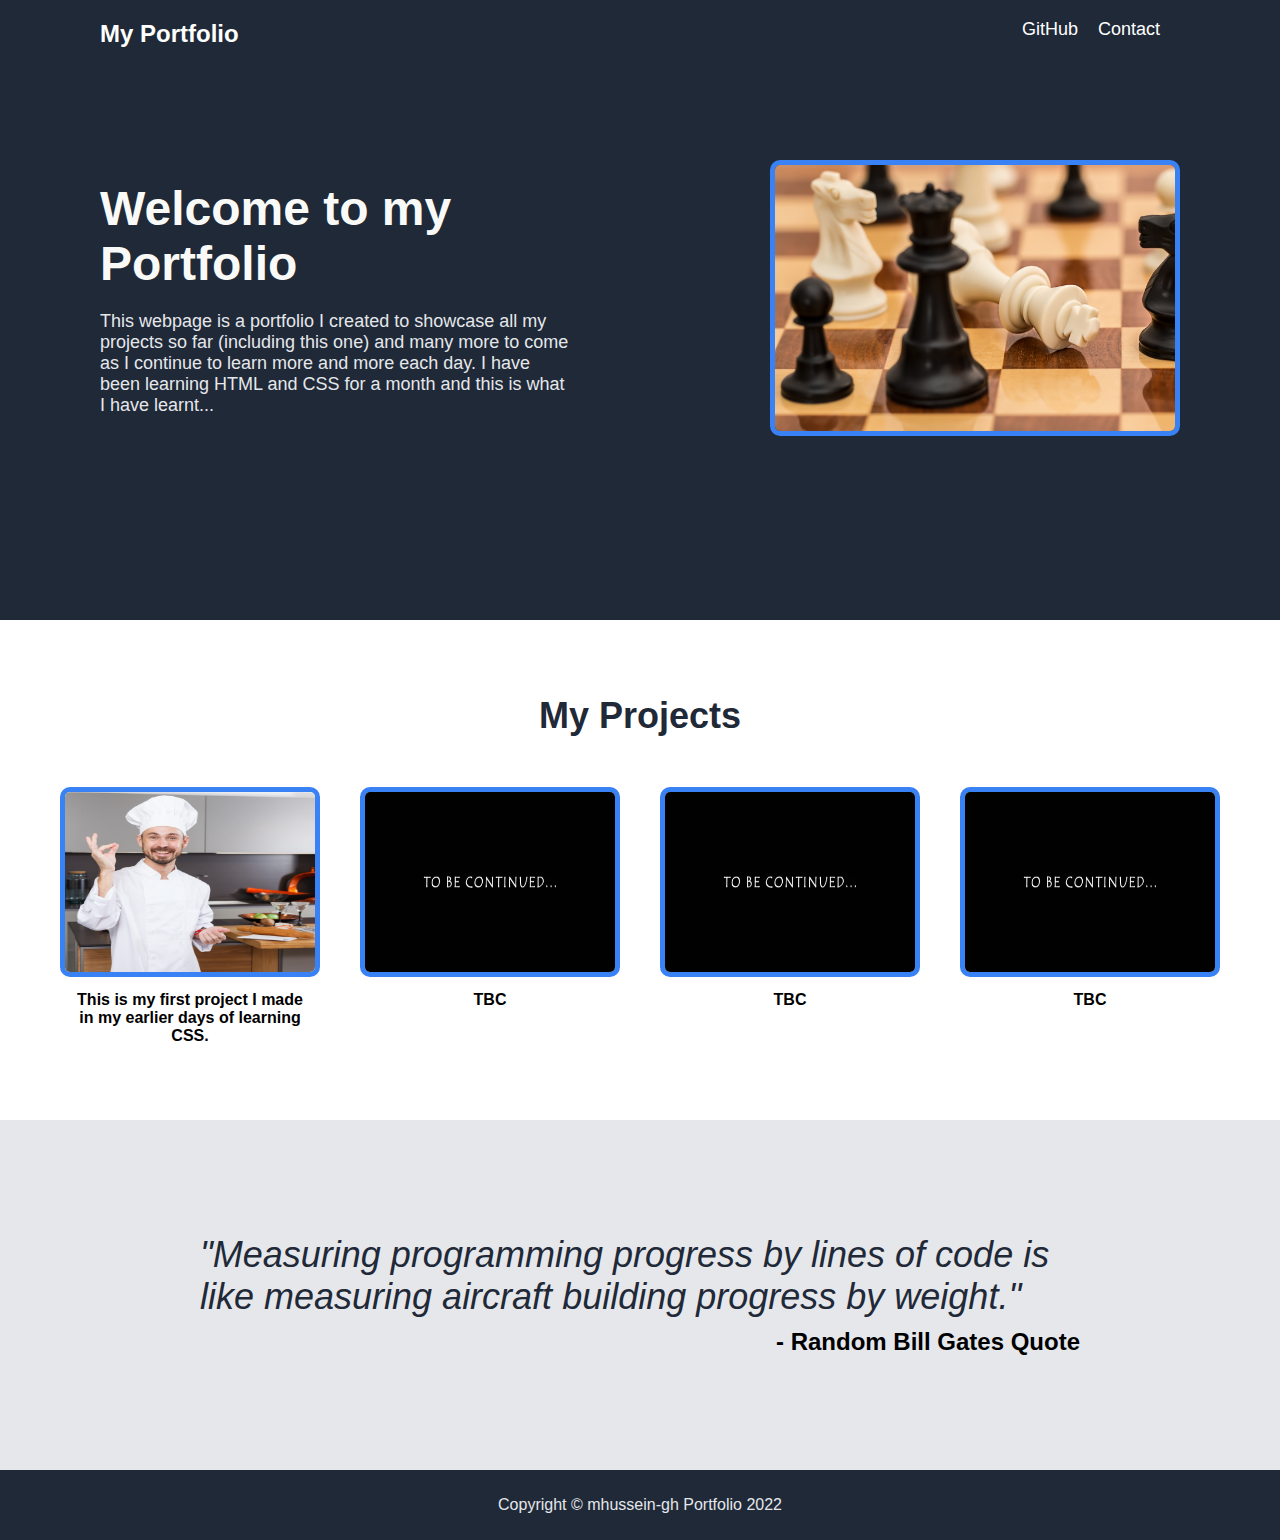
==== index.html @ d1d01e8b "complete portfolio" ====
<!DOCTYPE html>
<html lang="en">
<head>
    <meta charset="UTF-8">
    <meta http-equiv="X-UA-Compatible" content="IE=edge">
    <meta name="viewport" content="width=device-width, initial-scale=1.0">
    <link rel="stylesheet" type="text/css" href="style.css">
    <title>Landing Page Project</title>
</head>
<header>
    <div class="nav-container">
        <div class="header-left">
            <h2 class="logo"><a href="">My Portfolio</a></h2>
        </div>
        <div class="header-right">
            <ul class="nav-bar">
                <li class="link-one"><a href="https://github.com/mhussein-gh" target="_blank">GitHub</a></li>
                <li class="link-two"><a href="mailto:husseinmohsin1997@gmail.com" target="_blank">Contact</a></li>
                <li class="link-three"><a href=""></a></li>
            </ul>
        </div>
    </div>
    <div class="header">
        <div class="main-header">
            <h1 class="header-title">Welcome to my Portfolio</h1>
            <p class="header-subtext">This webpage is a portfolio I created to showcase all my projects so far (including this one) and many more to come as I continue to learn more and more each day. I have been learning HTML and CSS for a month and this is what I have learnt...</p>
        </div>
        <div>
            <img class="img" src="imgs/chess.jpg" alt="random img">
        </div>
    </div>
</header>
<body>
    <div class="main-body">
        <h2 class="body-title">My Projects</h2>
        <div class="body-imgs">
            <div class="img">
                <a href="./Projects/odin-recipes/index.html"><img src="imgs/chef.jpg" alt=""></a>
                <figcaption>This is my first project I made in my earlier days of learning CSS.</figcaption>
            </div>
            <div class="img">
                <a href="https://youtu.be/dQw4w9WgXcQ" target="_blank"><img src="imgs/tbc.jpg" alt=""></a>
                <figcaption>TBC</figcaption>
            </div>
            <div class="img">
                <a href="https://youtu.be/dQw4w9WgXcQ" target="_blank"><img src="imgs/tbc.jpg" alt=""></a>
                <figcaption>TBC</figcaption>
            </div>
            <div class="img">
                <a href="https://youtu.be/dQw4w9WgXcQ" target="_blank"><img src="imgs/tbc.jpg" alt=""></a>
                <figcaption>TBC</figcaption>
            </div>
        </div>
    </div>
    <section class="quote-section">
        <div class="quote">
            <p class="quote-text">"Measuring programming progress by lines of code is like measuring aircraft building progress by weight."</p>
            <p class="name">- Random Bill Gates Quote</p>
        </div>
    </section>
</body>
<footer>
    <div class="footer">
        Copyright &copy; mhussein-gh Portfolio 2022
    </div>
</footer>
</html>
---- style.css ----
*{
    text-decoration: none;
    list-style: none;
    margin: 0px;
    font-family: Arial, Helvetica, sans-serif;
}

header{
    background-color: #1f2937;
    color: white;
    padding: 10px 100px;
    height: 600px;
}

.main-header{
    display: flex;
    flex-direction: column;
    gap: 20px;
}

.header div .img{
    width: 400px;
    height: auto;
}

.nav-container{
    display: flex;
    justify-content: space-between;
    align-items: center;
}

.logo{
    font-size: 24px;
    color: #f9faf8;
    padding-top: 10px;
}

.nav-bar{
    display: flex;
    gap: 20px;
    font-size: 18px;
    color: #E5E7EB;
}

.nav-bar a:hover{
    color: #3882f6;
}

a{
    color: white;
}

.header{
    display: flex;
    justify-content: center;
    gap: 200px;
    align-items: center;
    margin: 50px 0px;
    font-size: x-larg;
    height: 400px;
}

.header-title{
    max-width: 500px;
    font-size: 48px;
    font-weight: extra-bold; 
    color: #f9faf8;
}

.header-subtext{
    max-width: 600px;
    font-size: 18px;
    color: #E5E7EB;
}

/* NEW SECTION */

.main-body{
    display: flex;
    flex-direction: column;
    justify-content: center;
    align-items: center;
    gap: 50px;
    height: 500px;
}

div img{
    width: 250px;
    height: 180px;
    border: 5px;
    border-style: solid;
    border-color: #3882f6;
    border-radius: 10px;
}

.img{
    display: flex;
    flex-direction: column;
    align-items: center;
    text-align: center;
    gap: 10px;
}

figcaption{
    max-width: 240px;
    font-weight: bold;
}

.body-title{
    font-size: 36px;
    font-weight: extra-bold;
    color: #1f2937; 
}

.body-imgs{
    display: flex;
    gap: 40px;
}

/* NEW SECTION */

.quote-section{
    background-color: #e5e7eb;
}

.quote{
    display: flex;
    gap: 10px;
    flex-direction: column;
    justify-content: center;
    padding: 0px 200px;
    height: 350px;
}

.quote-text{
    font-size: 36px;
    font-style: italic;
    color: #1f2937;
}

.name{
    text-align: right;
    font-weight: bold;
    font-size: 24px;
}

/* NEW SECTION*/

footer{
    display: flex;
    height: 70px;
    background-color: #1f2937;
    color: #e5e7eb;
    align-items: center;
    justify-content: center;
}

.img a:hover img{
    border-color: #1f2937;
}
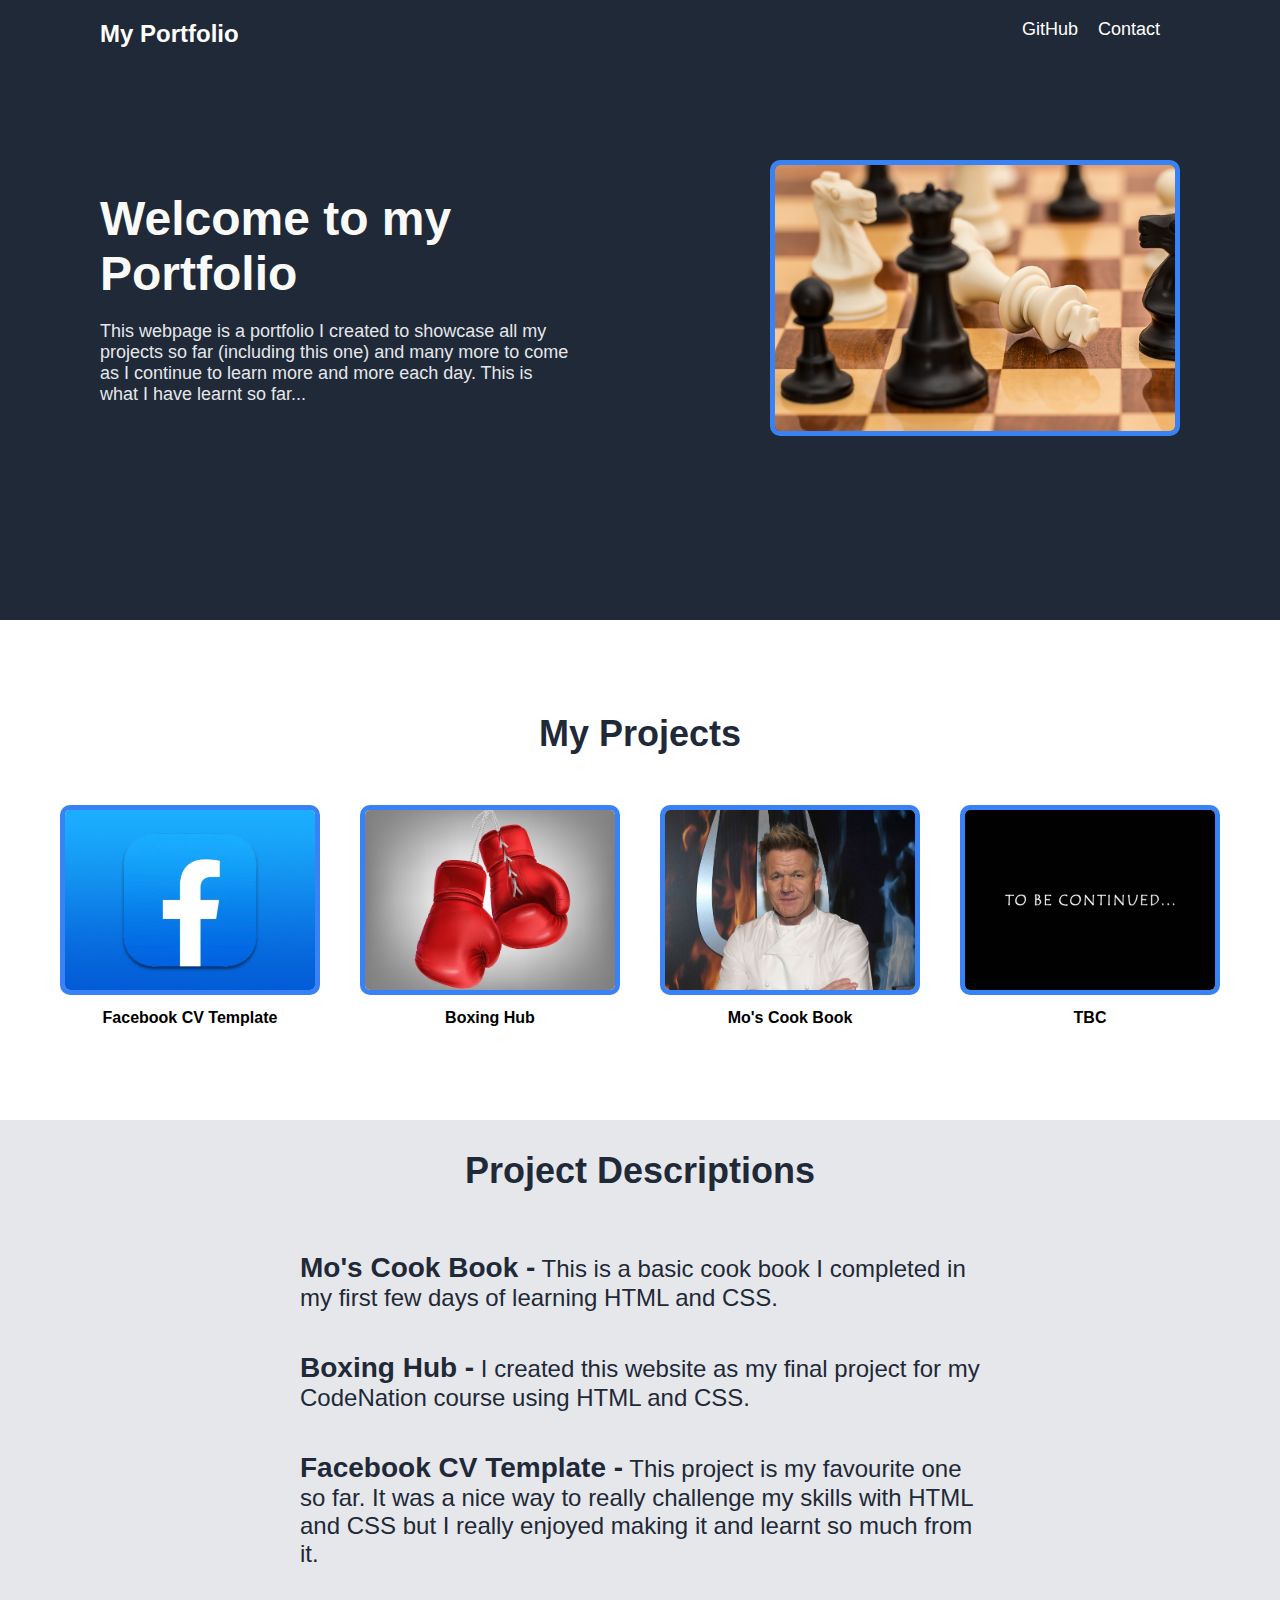
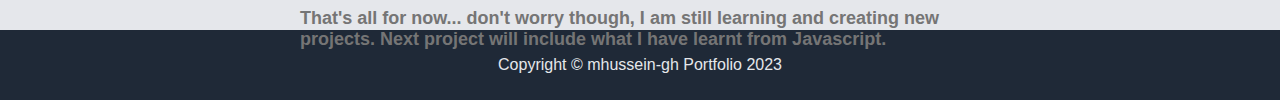
==== commit 9481a2b6: "project added" ====
--- a/index.html
+++ b/index.html
@@ -23,7 +23,7 @@
     <div class="header">
         <div class="main-header">
             <h1 class="header-title">Welcome to my Portfolio</h1>
-            <p class="header-subtext">This webpage is a portfolio I created to showcase all my projects so far (including this one) and many more to come as I continue to learn more and more each day. I have been learning HTML and CSS for a month and this is what I have learnt...</p>
+            <p class="header-subtext">This webpage is a portfolio I created to showcase all my projects so far (including this one) and many more to come as I continue to learn more and more each day. This is what I have learnt so far...</p>
         </div>
         <div>
             <img class="img" src="imgs/chess.jpg" alt="random img">
@@ -35,33 +35,36 @@
         <h2 class="body-title">My Projects</h2>
         <div class="body-imgs">
             <div class="img">
-                <a href="./Projects/odin-recipes/index.html"><img src="imgs/chef.jpg" alt=""></a>
-                <figcaption>This is my first project I made in my earlier days of learning CSS.</figcaption>
+                <a href="Projects/Facebook_CV_Project/index.html"><img src="imgs/facebook.jpg" alt=""></a>
+                <figcaption>Facebook CV Template</figcaption>
             </div>
             <div class="img">
-                <a href="https://youtu.be/dQw4w9WgXcQ" target="_blank"><img src="imgs/tbc.jpg" alt=""></a>
-                <figcaption>TBC</figcaption>
+                <a href="week3-WebProject/index.html"><img src="imgs/gloves.jpg" alt=""></a>
+                <figcaption>Boxing Hub</figcaption>
             </div>
             <div class="img">
-                <a href="https://youtu.be/dQw4w9WgXcQ" target="_blank"><img src="imgs/tbc.jpg" alt=""></a>
-                <figcaption>TBC</figcaption>
+                <a href="./Projects/or1/index.html"><img src="imgs/chef1.jpg" alt=""></a>
+                <figcaption>Mo's Cook Book</figcaption>
             </div>
             <div class="img">
-                <a href="https://youtu.be/dQw4w9WgXcQ" target="_blank"><img src="imgs/tbc.jpg" alt=""></a>
+                <a><img src="imgs/tbc.jpg" alt=""></a>
                 <figcaption>TBC</figcaption>
             </div>
         </div>
     </div>
-    <section class="quote-section">
-        <div class="quote">
-            <p class="quote-text">"Measuring programming progress by lines of code is like measuring aircraft building progress by weight."</p>
-            <p class="name">- Random Bill Gates Quote</p>
+    <section class="description-section">
+        <div class="description">
+            <p class="description-title">Project Descriptions</p>
+            <p class="description-text"><span class="description-project-name">Mo's Cook Book -</span> This is a basic cook book I completed in my first few days of learning HTML and CSS.</p>
+            <p class="description-text"><span class="description-project-name">Boxing Hub -</span> I created this website as my final project for my CodeNation course using HTML and CSS.</p>
+            <p class="description-text"><span class="description-project-name">Facebook CV Template -</span> This project is my favourite one so far. It was a nice way to really challenge my skills with HTML and CSS but I really enjoyed making it and learnt so much from it.</p>
+            <p class="description-text2">That's all for now... don't worry though, I am still learning and creating new projects. Next project will include what I have learnt from Javascript.</p>
         </div>
     </section>
 </body>
 <footer>
     <div class="footer">
-        Copyright &copy; mhussein-gh Portfolio 2022
+        Copyright &copy; mhussein-gh Portfolio 2023
     </div>
 </footer>
 </html>--- a/style.css
+++ b/style.css
@@ -63,7 +63,7 @@
 .header-title{
     max-width: 500px;
     font-size: 48px;
-    font-weight: extra-bold; 
+    font-weight: bold; 
     color: #f9faf8;
 }
 
@@ -91,6 +91,7 @@
     border-style: solid;
     border-color: #3882f6;
     border-radius: 10px;
+    object-fit: cover;
 }
 
 .img{
@@ -119,29 +120,37 @@
 
 /* NEW SECTION */
 
-.quote-section{
+.description-section{
     background-color: #e5e7eb;
 }
 
-.quote{
-    display: flex;
-    gap: 10px;
-    flex-direction: column;
-    justify-content: center;
-    padding: 0px 200px;
-    height: 350px;
+.description-title{
+    text-align: center;
+    font-size: 36px;
+    font-weight: bold;
+    color: #1f2937;
+    padding-bottom: 20px;
 }
 
-.quote-text{
-    font-size: 36px;
-    font-style: italic;
+.description{
+    display: flex;
+    gap: 40px;
+    flex-direction: column;
+    /* justify-content: center; */
+    padding: 30px 300px;
+    height: 450px;
+}
+
+.description-text{
+    font-size: 24px;
+    /* font-style: italic; */
     color: #1f2937;
 }
 
-.name{
-    text-align: right;
+.description-text2{
+    color: rgb(117, 117, 117);
+    font-size: 18px;
     font-weight: bold;
-    font-size: 24px;
 }
 
 /* NEW SECTION*/
@@ -157,4 +166,9 @@
 
 .img a:hover img{
     border-color: #1f2937;
+}
+
+.description-project-name{
+    font-size: 28px;
+    font-weight: bold;
 }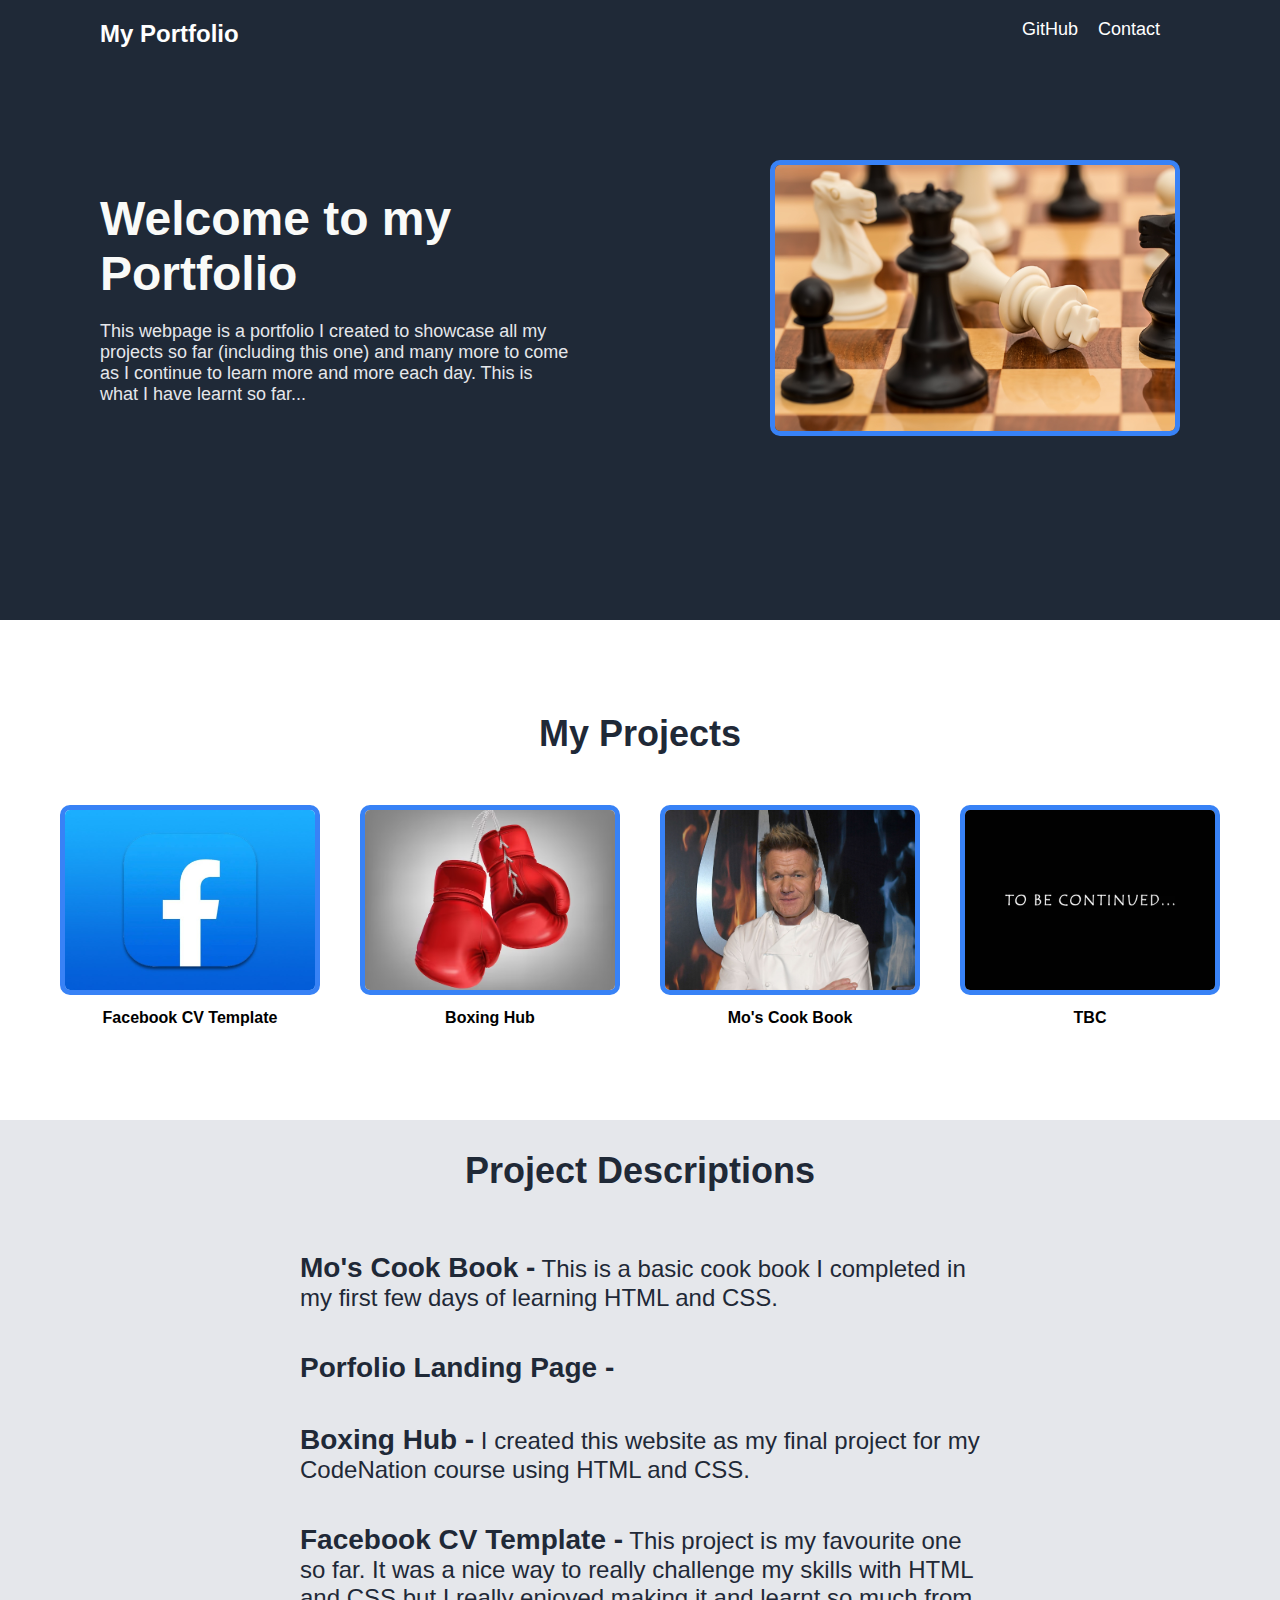
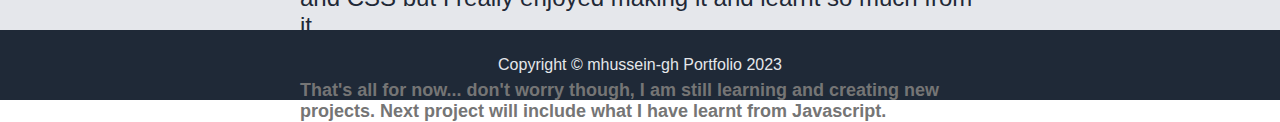
==== commit c3ae084b: "project added" ====
--- a/index.html
+++ b/index.html
@@ -35,7 +35,7 @@
         <h2 class="body-title">My Projects</h2>
         <div class="body-imgs">
             <div class="img">
-                <a href="Projects/Facebook_CV_Project/index.html"><img src="imgs/facebook.jpg" alt=""></a>
+                <a href="Projects/CV-template/index.html"><img src="imgs/facebook.jpg" alt=""></a>
                 <figcaption>Facebook CV Template</figcaption>
             </div>
             <div class="img">
@@ -56,6 +56,7 @@
         <div class="description">
             <p class="description-title">Project Descriptions</p>
             <p class="description-text"><span class="description-project-name">Mo's Cook Book -</span> This is a basic cook book I completed in my first few days of learning HTML and CSS.</p>
+            <p class="description-text"><span class="description-project-name">Porfolio Landing Page -</span> </p>
             <p class="description-text"><span class="description-project-name">Boxing Hub -</span> I created this website as my final project for my CodeNation course using HTML and CSS.</p>
             <p class="description-text"><span class="description-project-name">Facebook CV Template -</span> This project is my favourite one so far. It was a nice way to really challenge my skills with HTML and CSS but I really enjoyed making it and learnt so much from it.</p>
             <p class="description-text2">That's all for now... don't worry though, I am still learning and creating new projects. Next project will include what I have learnt from Javascript.</p>
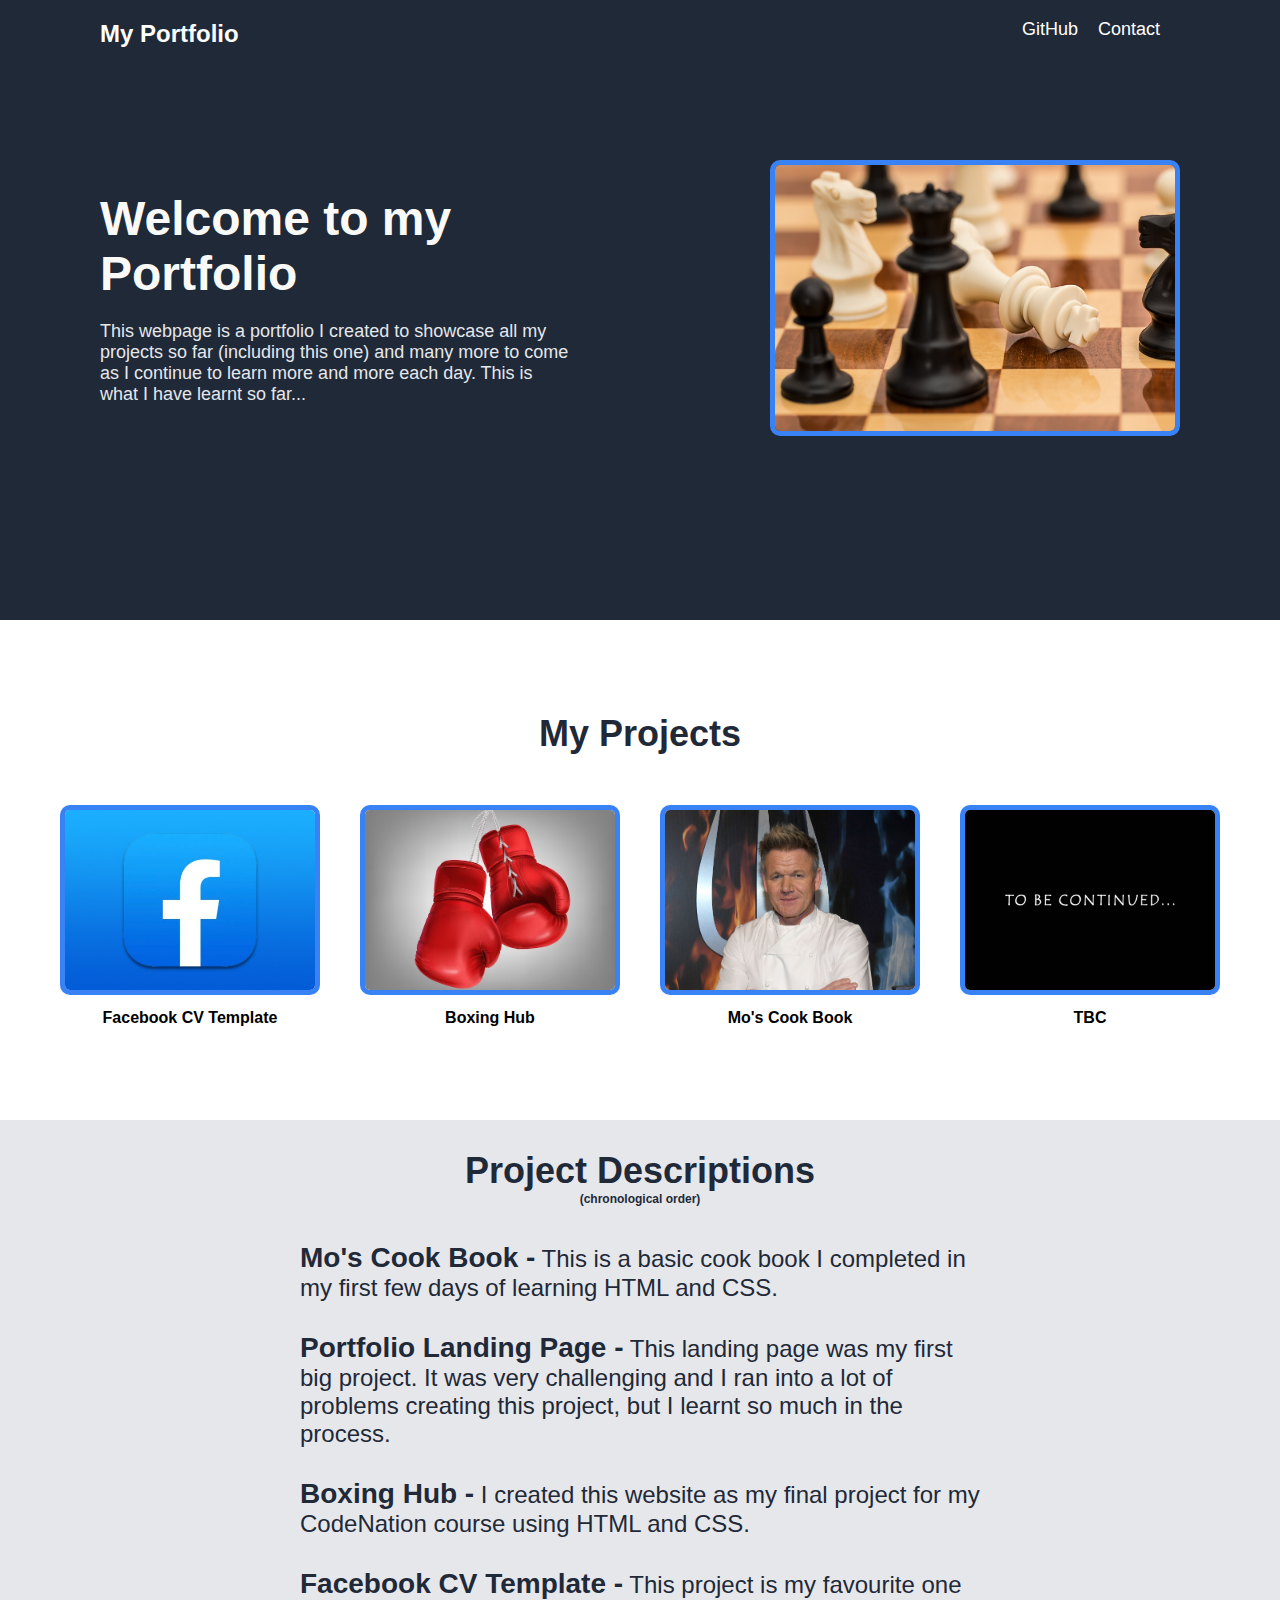
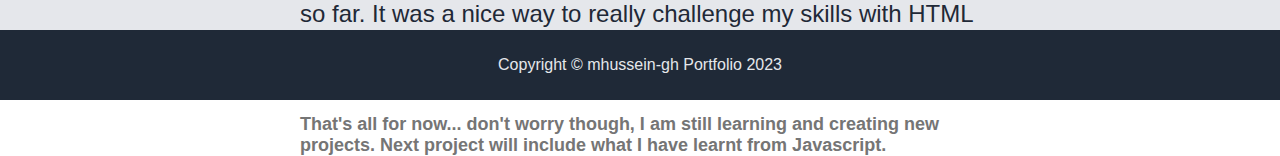
==== commit cbfbf8ff: "added project description" ====
--- a/index.html
+++ b/index.html
@@ -54,9 +54,12 @@
     </div>
     <section class="description-section">
         <div class="description">
-            <p class="description-title">Project Descriptions</p>
+            <div class="project-description">
+                <p class="description-title">Project Descriptions</p>
+                <p class="description-title description-subtitle">(chronological order)</p>
+            </div>
             <p class="description-text"><span class="description-project-name">Mo's Cook Book -</span> This is a basic cook book I completed in my first few days of learning HTML and CSS.</p>
-            <p class="description-text"><span class="description-project-name">Porfolio Landing Page -</span> </p>
+            <p class="description-text"><span class="description-project-name">Portfolio Landing Page -</span> This landing page was my first big project. It was very challenging and I ran into a lot of problems creating this project, but I learnt so much in the process.</p>
             <p class="description-text"><span class="description-project-name">Boxing Hub -</span> I created this website as my final project for my CodeNation course using HTML and CSS.</p>
             <p class="description-text"><span class="description-project-name">Facebook CV Template -</span> This project is my favourite one so far. It was a nice way to really challenge my skills with HTML and CSS but I really enjoyed making it and learnt so much from it.</p>
             <p class="description-text2">That's all for now... don't worry though, I am still learning and creating new projects. Next project will include what I have learnt from Javascript.</p>
--- a/style.css
+++ b/style.css
@@ -124,17 +124,24 @@
     background-color: #e5e7eb;
 }
 
+.project-description{
+    padding-bottom: 6px;
+}
+
 .description-title{
     text-align: center;
     font-size: 36px;
     font-weight: bold;
     color: #1f2937;
-    padding-bottom: 20px;
+}
+
+.description-subtitle{
+    font-size: 12px;
 }
 
 .description{
     display: flex;
-    gap: 40px;
+    gap: 30px;
     flex-direction: column;
     /* justify-content: center; */
     padding: 30px 300px;
